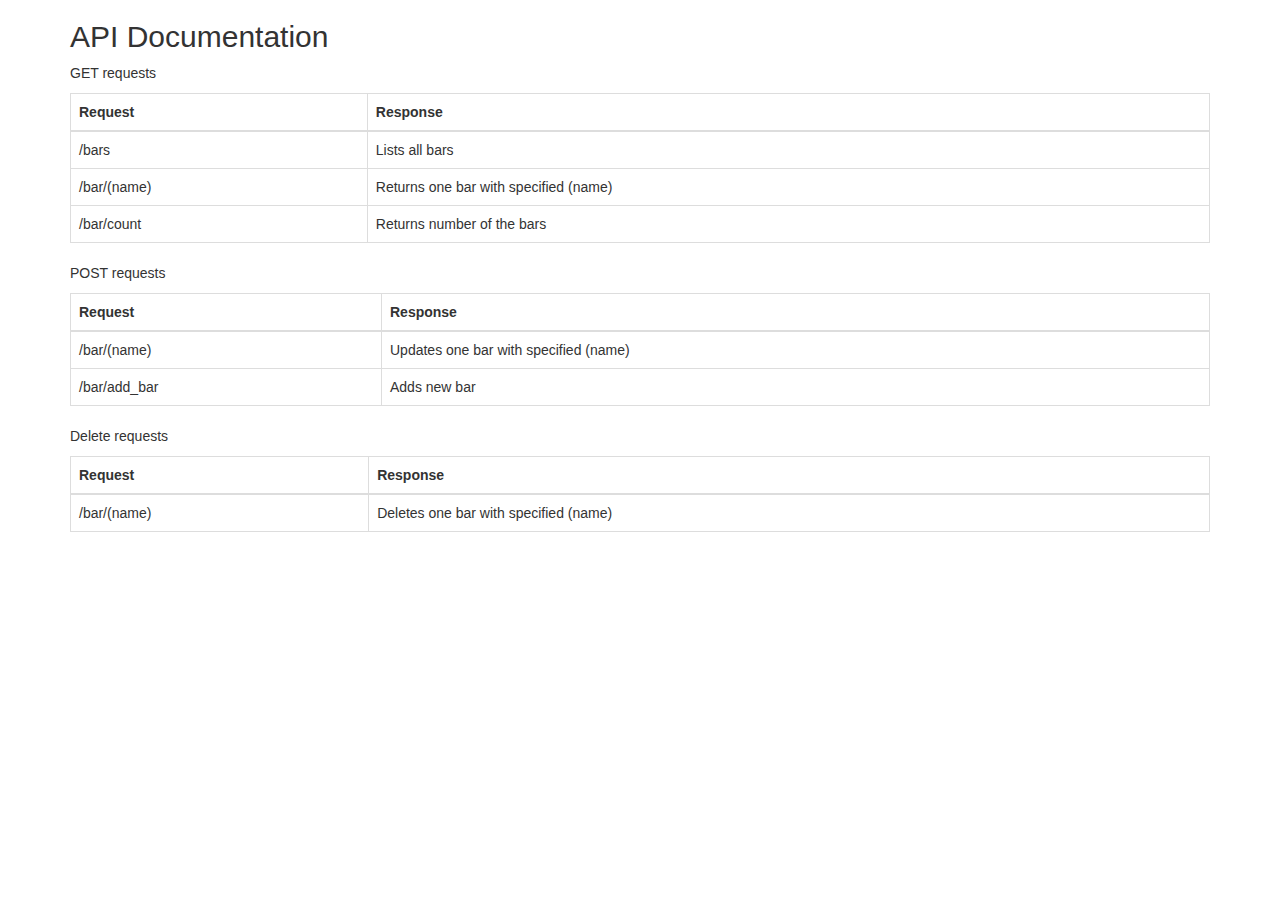
==== templates/developer.html @ 7aa0713c "Merge pull request #1 from CaptainTaucci/patch-1" ====
<!DOCTYPE html>
<html>
<head>
    <title>Developer page</title>
    <link rel="stylesheet" href="https://maxcdn.bootstrapcdn.com/bootstrap/3.3.7/css/bootstrap.min.css"
            integrity="sha384-BVYiiSIFeK1dGmJRAkycuHAHRg32OmUcww7on3RYdg4Va+PmSTsz/K68vbdEjh4u"
            crossorigin="anonymous">
</head>
<body>
    <div class="container">
  <h2>API Documentation</h2>
  <p>GET requests</p>
  <table class="table table-bordered">
    <thead>
      <tr>
        <th>Request</th>
        <th>Response</th>
      </tr>
    </thead>
    <tbody>
      <tr>
        <td>/bars</td>
        <td>Lists all bars</td>
      </tr>
      <tr>
        <td>/bar/(name)</td>
        <td>Returns one bar with specified (name)</td>
      </tr>
      <tr>
        <td>/bar/count</td>
        <td>Returns number of the bars</td>
      </tr>
    </tbody>
  </table>
    <p>POST requests</p>
  <table class="table table-bordered">
    <thead>
      <tr>
        <th>Request</th>
        <th>Response</th>
      </tr>
    </thead>
    <tbody>
      <tr>
        <td>/bar/(name)</td>
        <td>Updates one bar with specified (name)</td>
      </tr>
      <tr>
        <td>/bar/add_bar</td>
        <td>Adds new bar</td>
      </tr>
    </tbody>
  </table>
  <p>Delete requests</p>
  <table class="table table-bordered">
    <thead>
      <tr>
        <th>Request</th>
        <th>Response</th>
      </tr>
    </thead>
    <tbody>
      <tr>
        <td>/bar/(name)</td>
        <td>Deletes one bar with specified (name)</td>
      </tr>
    </tbody>
  </table>
</div>
</body>
</html>
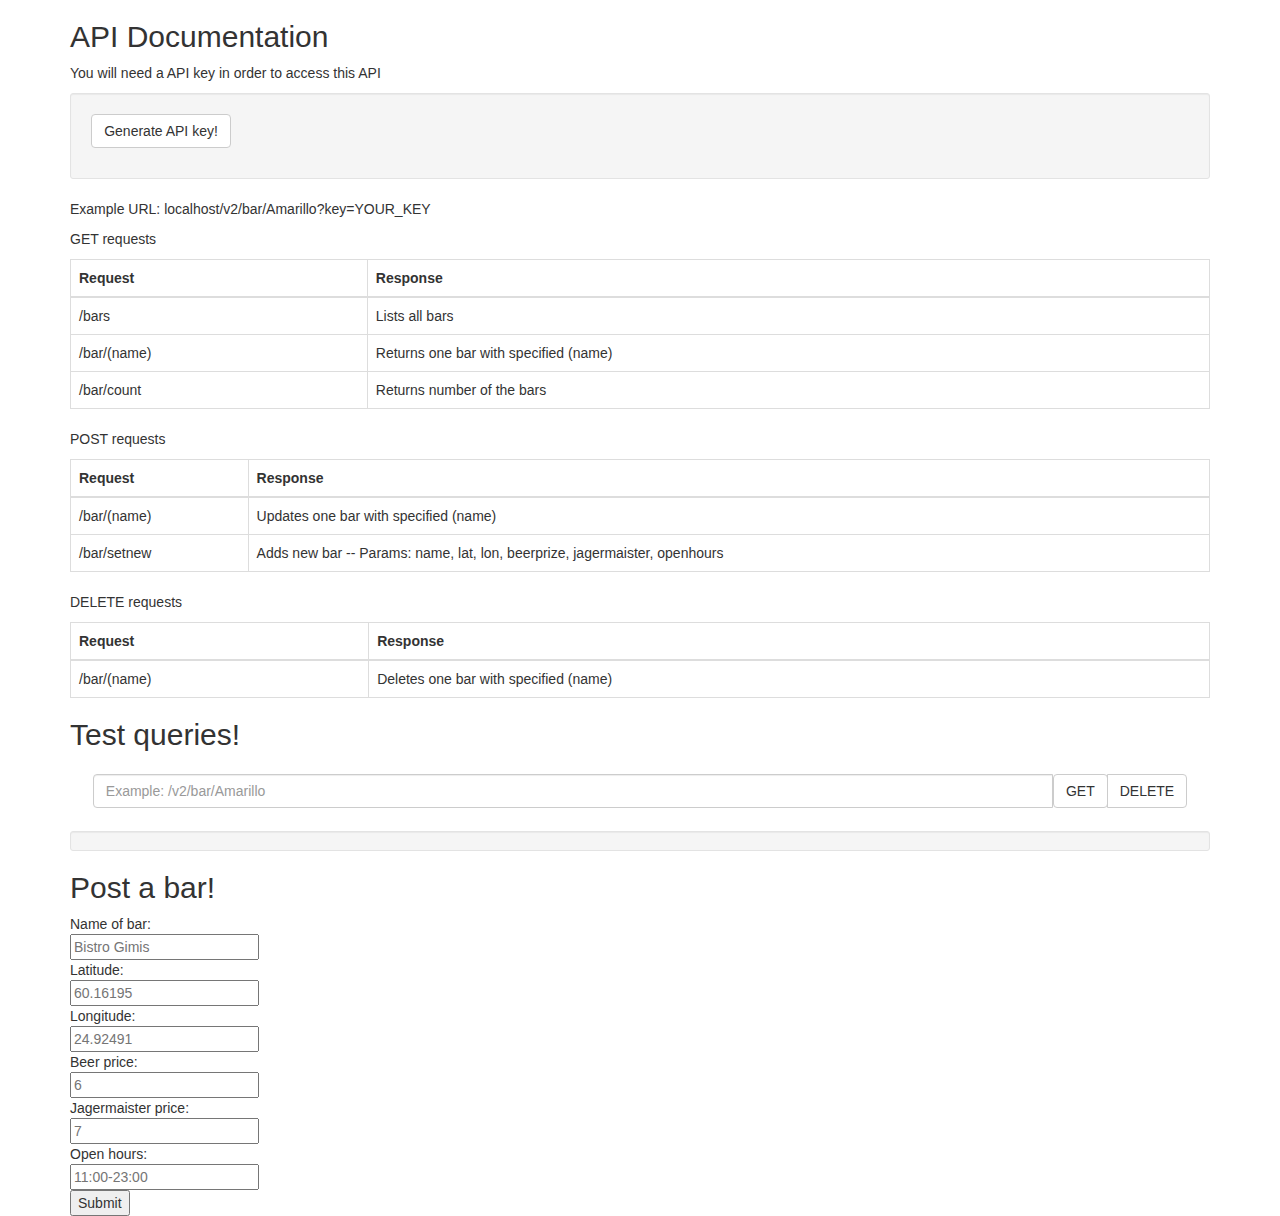
==== commit f1314af1: "More stuff to developer page" ====
--- a/templates/developer.html
+++ b/templates/developer.html
@@ -5,10 +5,20 @@
     <link rel="stylesheet" href="https://maxcdn.bootstrapcdn.com/bootstrap/3.3.7/css/bootstrap.min.css"
             integrity="sha384-BVYiiSIFeK1dGmJRAkycuHAHRg32OmUcww7on3RYdg4Va+PmSTsz/K68vbdEjh4u"
             crossorigin="anonymous">
+    <link rel="stylesheet" href="../static/css/style.css"/>
+    <script src="../static/js/requests.js"></script>
 </head>
 <body>
     <div class="container">
   <h2>API Documentation</h2>
+  <p>You will need a API key in order to access this API</p>
+  <div id="keyWell" class="well well-sm">
+  <div id="generateKey" class="btn-group" role="group" aria-label="...">
+        <button type="button" class="btn btn-default" onclick="generateKey();">Generate API key!</button>
+    </div>
+  <p id="key"></p>
+  </div>
+  <p>Example URL: localhost/v2/bar/Amarillo?key=YOUR_KEY</p>
   <p>GET requests</p>
   <table class="table table-bordered">
     <thead>
@@ -46,12 +56,12 @@
         <td>Updates one bar with specified (name)</td>
       </tr>
       <tr>
-        <td>/bar/add_bar</td>
-        <td>Adds new bar</td>
+        <td>/bar/setnew</td>
+        <td>Adds new bar -- Params: name, lat, lon, beerprize, jagermaister, openhours</td>
       </tr>
     </tbody>
   </table>
-  <p>Delete requests</p>
+  <p>DELETE requests</p>
   <table class="table table-bordered">
     <thead>
       <tr>
@@ -66,6 +76,33 @@
       </tr>
     </tbody>
   </table>
+  <h2>Test queries!</h2>
+  <div id="test" class="input-group">
+    <input type="text" class="form-control" id="testQuery" placeholder="Example: /v2/bar/Amarillo" aria-describedby="basic-addon2">
+        <span class="input-group-btn">
+            <button class="btn btn-default" type="button" onclick="testQuery('GET');">GET</button>
+        </span>
+        <span class="input-group-btn">
+            <button class="btn btn-default" type="button" onclick="testQuery('DELETE');">DELETE</button>
+        </span>
+    </div>
+  <div id="result" class="well well-sm"></div>
+  <h2>Post a bar!</h2>
+   <form>
+  Name of bar:<br>
+  <input id="barname" type="text" name="name" placeholder="Bistro Gimis"><br>
+  Latitude:<br>
+  <input id="lat" type="text" name="lat" placeholder="60.16195"><br>
+  Longitude:<br>
+  <input id="lon" type="text" name="lon" placeholder="24.92491"><br>
+  Beer price:<br>
+  <input id="beerprize" type="text" name="beerprize" placeholder="6"><br>
+  Jagermaister price:<br>
+  <input id="jager" type="text" name="jager" placeholder="7"><br>
+  Open hours:<br>
+  <input id="open" type="text" name="open" placeholder="11:00-23:00"><br>
+  <input type="button" value="Submit" onclick="postForm();">
+    </form> 
 </div>
 </body>
 </html>
--- a/static/css/style.css
+++ b/static/css/style.css
@@ -0,0 +1,53 @@
+#basicMap {
+    height: 100%;
+    width: 100%;
+    position:absolute;
+    top:0;
+    left:0;
+    z-index:1;
+}
+html, body {
+    height: 100%;
+}
+#wrapper {
+    position: relative;
+    min-height: 100%;
+}
+.overlap {
+    position:relative;
+    z-index:2;
+    width: 20%;
+    height: 100%;
+    background: white;
+    float: left;
+    margin: 3%;
+    box-shadow: 10px 10px 5px #888888;
+    border-radius: 15px;
+    visibility: hidden;
+}
+#directionsBtn {
+    display:flex;
+    justify-content:center;
+    align-items:center;
+    width:20%;
+    height:100%;
+}
+#input-group {
+    margin: 3%;
+    visibility: hidden;
+}
+
+#developerBtn {
+    position: fixed;
+    top: 0px;
+    right: 10%;
+    z-index: 10;
+}
+
+#generateKey {
+    margin: 1%;
+}
+
+#test {
+    margin: 2%;
+}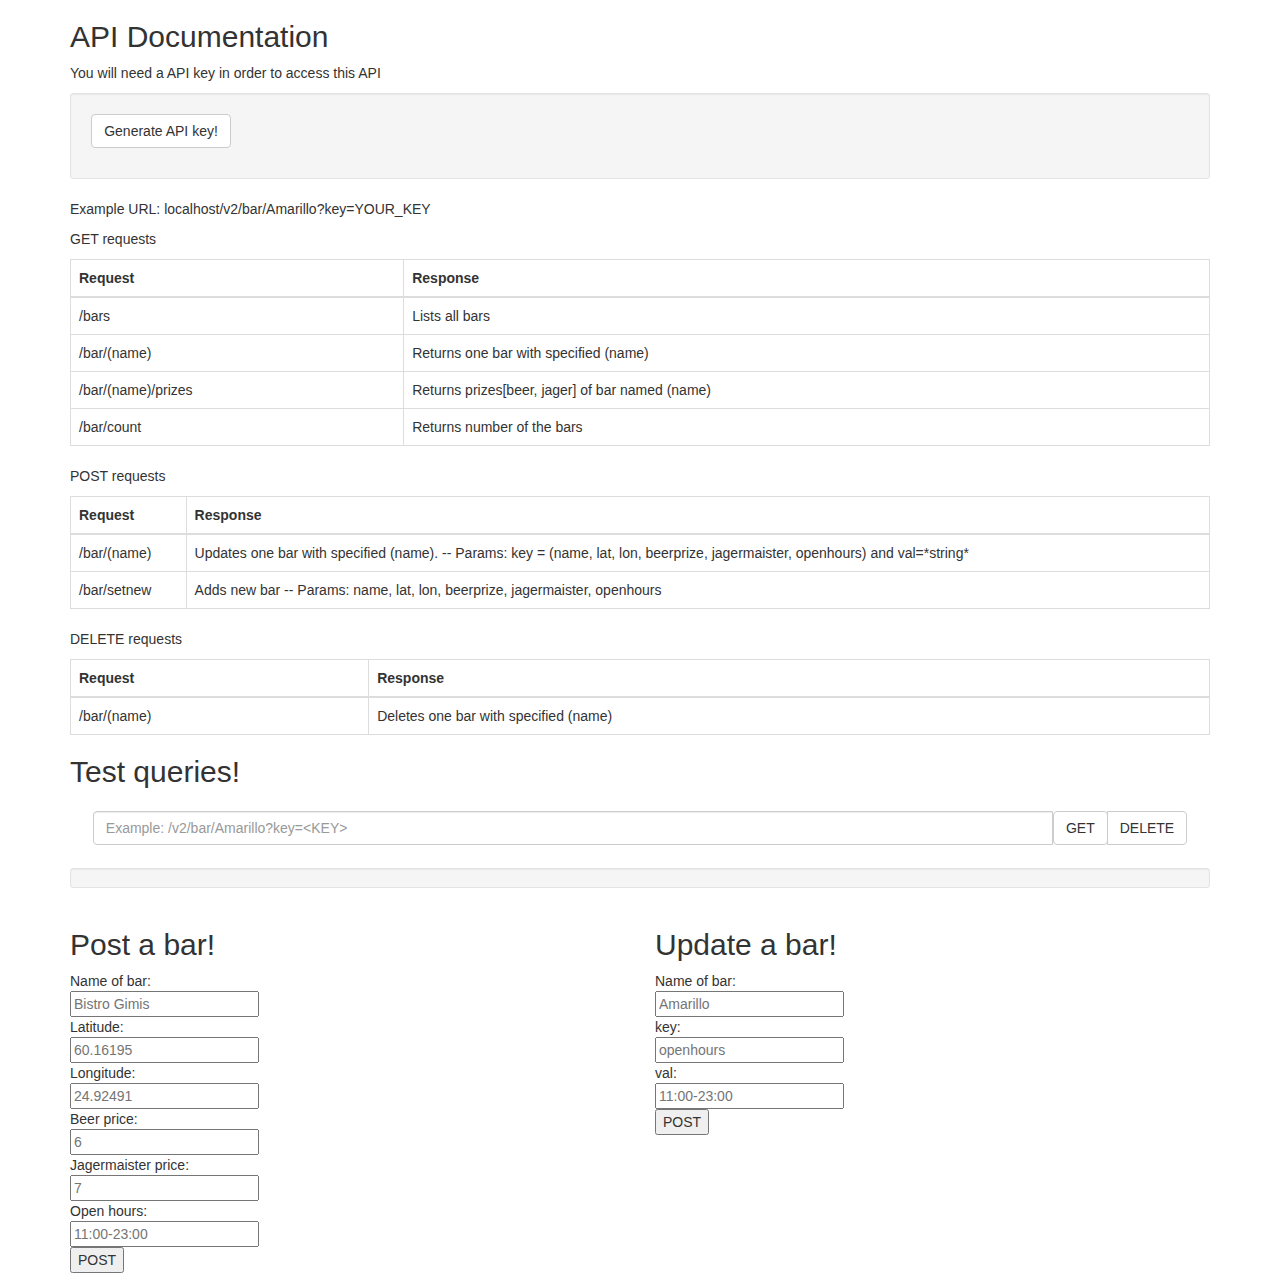
==== commit 0ac0c1d1: "Add update, prizes and fix count" ====
--- a/templates/developer.html
+++ b/templates/developer.html
@@ -37,6 +37,10 @@
         <td>Returns one bar with specified (name)</td>
       </tr>
       <tr>
+        <td>/bar/(name)/prizes</td>
+        <td>Returns prizes[beer, jager] of bar named (name)</td>
+      </tr>
+      <tr>
         <td>/bar/count</td>
         <td>Returns number of the bars</td>
       </tr>
@@ -53,7 +57,7 @@
     <tbody>
       <tr>
         <td>/bar/(name)</td>
-        <td>Updates one bar with specified (name)</td>
+        <td>Updates one bar with specified (name). -- Params: key = (name, lat, lon, beerprize, jagermaister, openhours) and val=*string*</td>
       </tr>
       <tr>
         <td>/bar/setnew</td>
@@ -78,7 +82,7 @@
   </table>
   <h2>Test queries!</h2>
   <div id="test" class="input-group">
-    <input type="text" class="form-control" id="testQuery" placeholder="Example: /v2/bar/Amarillo" aria-describedby="basic-addon2">
+    <input type="text" class="form-control" id="testQuery" placeholder="Example: /v2/bar/Amarillo?key=<KEY>" aria-describedby="basic-addon2">
         <span class="input-group-btn">
             <button class="btn btn-default" type="button" onclick="testQuery('GET');">GET</button>
         </span>
@@ -87,6 +91,8 @@
         </span>
     </div>
   <div id="result" class="well well-sm"></div>
+  <div class="row">
+    <div class ="col-md-6 col-sm-6">
   <h2>Post a bar!</h2>
    <form>
   Name of bar:<br>
@@ -101,8 +107,22 @@
   <input id="jager" type="text" name="jager" placeholder="7"><br>
   Open hours:<br>
   <input id="open" type="text" name="open" placeholder="11:00-23:00"><br>
-  <input type="button" value="Submit" onclick="postForm();">
-    </form> 
+  <input type="button" value="POST" onclick="postForm();">
+    </form>
+    </div>
+     <div class ="col-md-6 col-sm-6">
+     <h2>Update a bar!</h2>
+   <form>
+   Name of bar:<br>
+   <input id="barupname" type="text" name="name" placeholder="Amarillo"><br>
+  key:<br>
+  <input id="keyy" type="text" name="key" placeholder="openhours"><br>
+  val:<br>
+  <input id="val" type="text" name="val" placeholder="11:00-23:00"><br>
+  <input type="button" value="POST" onclick="updateBar();">
+   </form>
+   </div>
+    </div>
 </div>
 </body>
 </html>
